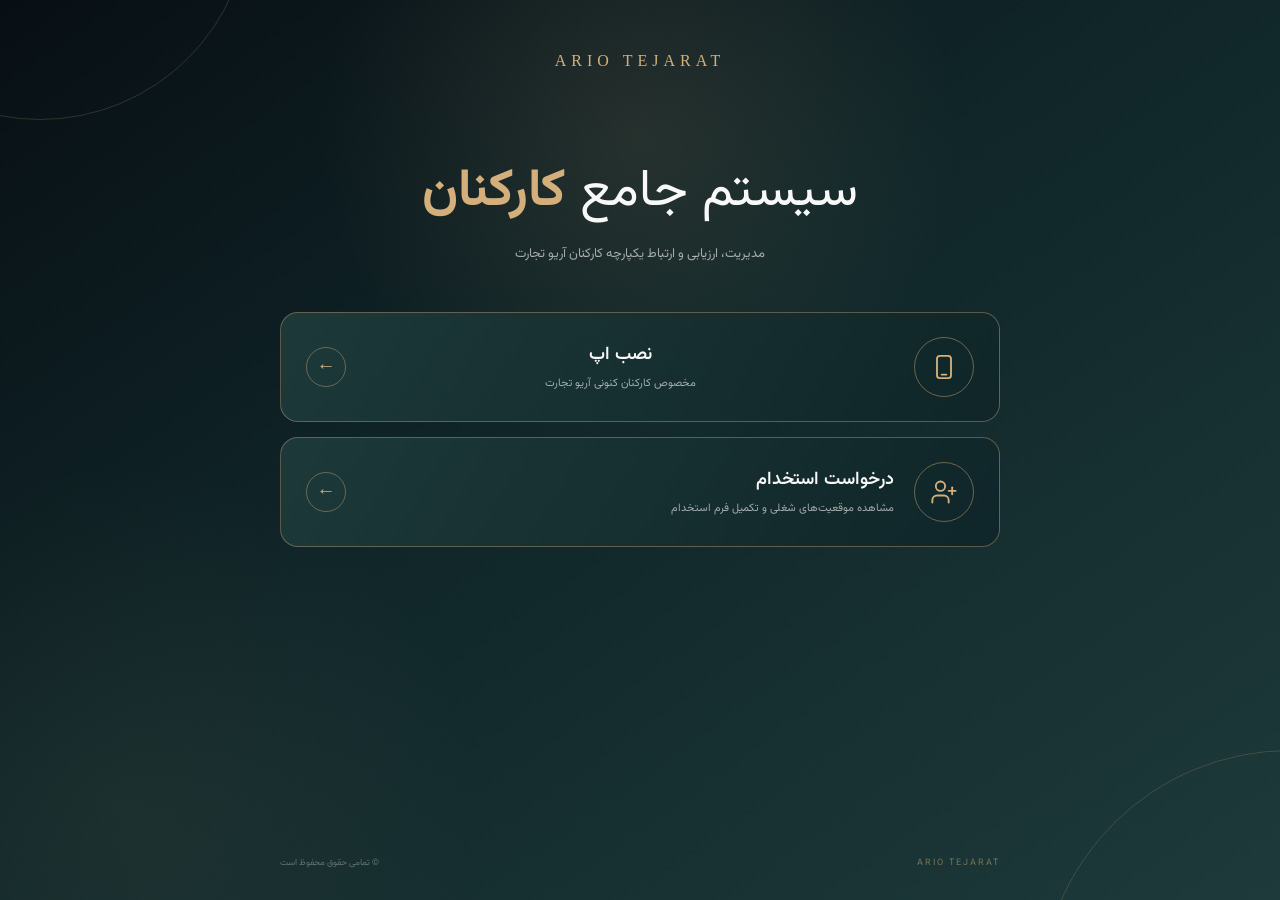
==== employees/index.html @ fea07a4d "Add files via upload" ====
<!DOCTYPE html>
<html lang="fa" dir="rtl">
<head>
    <meta charset="UTF-8">
    <meta name="viewport" content="width=device-width, initial-scale=1.0">

    <meta name="theme-color" content="#1E3A3A">
    <meta name="description" content="سیستم جامع کارکنان آریو تجارت">

    <link rel="manifest" href="manifest.json">

    <link rel="preconnect" href="https://fonts.googleapis.com">
    <link rel="preconnect" href="https://fonts.gstatic.com" crossorigin>
    <link href="https://fonts.googleapis.com/css2?family=Vazirmatn:wght@300;400;500;600;700;800&display=swap" rel="stylesheet">

    <link rel="stylesheet" href="style.css">

    <title>سیستم جامع کارکنان | آریو تجارت</title>
</head>

<body>

    <div class="background-decoration background-decoration--one"></div>
    <div class="background-decoration background-decoration--two"></div>

    <main class="portal">

        <div class="brand">
            <span class="brand-en">ARIO TEJARAT</span>
        </div>

        <section class="welcome">

            <h1>
                سیستم جامع
                <strong>کارکنان</strong>
            </h1>

            <p>
                مدیریت، ارزیابی و ارتباط یکپارچه کارکنان آریو تجارت
            </p>

        </section>


        <section class="actions">

            <button class="action-card install-card" id="installApp">

                <div class="action-icon">
                    <svg viewBox="0 0 24 24" fill="none">
                        <rect x="6" y="2.5" width="12" height="19" rx="2.5"/>
                        <path d="M10 18.5h4"/>
                    </svg>
                </div>

                <div class="action-text">
                    <h2>نصب اپ</h2>
                    <p>مخصوص کارکنان کنونی آریو تجارت</p>
                </div>

                <span class="action-arrow">←</span>

            </button>


            <a href="jobs/" class="action-card recruitment-card">

                <div class="action-icon">
<svg xmlns="http://www.w3.org/2000/svg" width="24" height="24" viewBox="0 0 24 24" fill="none" stroke="currentColor" stroke-width="2" stroke-linecap="round" stroke-linejoin="round" class="lucide lucide-user-plus preview-icon"><path d="M16 21v-2a4 4 0 0 0-4-4H6a4 4 0 0 0-4 4v2"/><circle cx="9" cy="7" r="4"/><line x1="19" x2="19" y1="8" y2="14"/><line x1="22" x2="16" y1="11" y2="11"/></svg>
                </div>

                <div class="action-text">
                    <h2>درخواست استخدام</h2>
                    <p>مشاهده موقعیت‌های شغلی و تکمیل فرم استخدام</p>
                </div>

                <span class="action-arrow">←</span>

            </a>

        </section>


        <div class="portal-footer">
            <span>ARIO TEJARAT</span>
            <span>© تمامی حقوق محفوظ است</span>
        </div>

    </main>

    <script src="script.js"></script>

</body>
</html>
---- employees/style.css ----
* {
    box-sizing: border-box;
    margin: 0;
    padding: 0;
}

:root {
    --green: #1E3A3A;
    --green-dark: #102629;
    --black: #080F14;
    --gold: #D4AF7C;
    --cream: #E8E0D3;
    --white: #F8F8F8;
    --muted: rgba(248, 248, 248, 0.62);
}

html {
    min-height: 100%;
}

body {
    min-height: 100vh;
    overflow-x: hidden;
    background:
        radial-gradient(
            circle at 50% 15%,
            rgba(212, 175, 124, 0.12),
            transparent 32%
        ),
        radial-gradient(
            circle at 10% 90%,
            rgba(212, 175, 124, 0.06),
            transparent 25%
        ),
        linear-gradient(
            145deg,
            #080F14,
            #102629 45%,
            #1E3A3A
        );

    color: var(--white);
    font-family: "Vazirmatn", Tahoma, sans-serif;

    -webkit-font-smoothing: antialiased;
}

button,
a {
    font-family: inherit;
}

a {
    color: inherit;
    text-decoration: none;
}

.background-decoration {
    position: fixed;
    pointer-events: none;
    border: 1px solid rgba(212, 175, 124, 0.2);
}

.background-decoration--one {
    width: 420px;
    height: 420px;
    top: -300px;
    left: -170px;
    border-radius: 50%;
}

.background-decoration--two {
    width: 500px;
    height: 500px;
    right: -260px;
    bottom: -350px;
    border-radius: 50%;
}

.portal {
    position: relative;
    z-index: 2;

    width: min(720px, calc(100% - 36px));
    min-height: 100vh;

    margin: 0 auto;

    padding: 52px 0 30px;

    display: flex;
    flex-direction: column;
}

.brand {
    display: flex;
    flex-direction: column;
    align-items: center;
    gap: 7px;
}

.brand-en {
    color: var(--gold);
    font-family: Georgia, serif;
    font-size: 16px;
    letter-spacing: 5px;
    direction: ltr;
}

.brand-line {
    width: 45px;
    height: 1px;
    background: var(--gold);
}

.brand-fa {
    color: rgba(248, 248, 248, 0.55);
    font-size: 11px;
}

.welcome {
    text-align: center;
    margin: 75px auto 45px;
}

.welcome-label {
    color: var(--gold);
    font-size: 10px;
    font-weight: 600;
    letter-spacing: 3px;
    direction: ltr;
}

.welcome h1 {
    margin-top: 13px;

    font-size: clamp(34px, 6vw, 52px);
    line-height: 1.35;
    font-weight: 400;
}

.welcome h1 strong {
    display: inline-block;
    color: var(--gold);
    font-weight: 700;
}

.welcome p {
    margin-top: 13px;

    color: var(--muted);
    font-size: 13px;
    line-height: 2;
}

.actions {
    display: flex;
    flex-direction: column;
    gap: 15px;
}

.action-card {
    position: relative;

    width: 100%;
    min-height: 110px;

    display: flex;
    align-items: center;

    padding: 22px 25px;

    border: 1px solid rgba(212, 175, 124, 0.38);
    border-radius: 18px;

    background:
        linear-gradient(
            120deg,
            rgba(30, 58, 58, 0.96),
            rgba(16, 38, 41, 0.96)
        );

    color: var(--white);

    cursor: pointer;

    transition:
        transform 0.35s ease,
        border-color 0.35s ease,
        box-shadow 0.35s ease;
}

.action-card:hover {
    transform: translateY(-4px);

    border-color: var(--gold);

    box-shadow:
        0 20px 45px rgba(0, 0, 0, 0.22);
}

.action-icon {
    width: 60px;
    height: 60px;

    flex: 0 0 60px;

    display: grid;
    place-items: center;

    border: 1px solid rgba(212, 175, 124, 0.45);
    border-radius: 50%;

    color: var(--gold);
}

.action-icon svg {
    width: 28px;
    height: 28px;

    stroke: currentColor;
    stroke-width: 1.6;
    stroke-linecap: round;
    stroke-linejoin: round;
}

.action-text {
    flex: 1;

    margin-right: 20px;
}

.action-text h2 {
    font-size: 18px;
    font-weight: 600;
}

.action-text p {
    margin-top: 5px;

    color: var(--muted);
    font-size: 11px;
    line-height: 1.8;
}

.action-arrow {
    width: 40px;
    height: 40px;

    flex: 0 0 40px;

    display: grid;
    place-items: center;

    border: 1px solid rgba(212, 175, 124, 0.42);
    border-radius: 50%;

    color: var(--gold);
    font-size: 19px;

    transition: transform 0.3s ease;
}

.action-card:hover .action-arrow {
    transform: translateX(-4px);
}

.portal-footer {
    margin-top: auto;
    padding-top: 55px;

    display: flex;
    justify-content: space-between;

    color: rgba(248, 248, 248, 0.32);

    font-size: 9px;
}

.portal-footer span:first-child {
    color: rgba(212, 175, 124, 0.5);
    letter-spacing: 2px;
    direction: ltr;
}

@media (max-width: 600px) {

    .portal {
        width: calc(100% - 28px);
        padding-top: 32px;
    }

    .welcome {
        margin: 58px auto 34px;
    }

    .welcome h1 {
        font-size: 35px;
    }

    .welcome p {
        font-size: 11px;
    }

    .action-card {
        min-height: 100px;
        padding: 18px;
        border-radius: 16px;
    }

    .action-icon {
        width: 52px;
        height: 52px;
        flex-basis: 52px;
    }

    .action-icon svg {
        width: 24px;
        height: 24px;
    }

    .action-text {
        margin-right: 14px;
    }

    .action-text h2 {
        font-size: 16px;
    }

    .action-text p {
        font-size: 9.5px;
    }

    .action-arrow {
        width: 34px;
        height: 34px;
        flex-basis: 34px;
    }

    .portal-footer {
        padding-top: 40px;
        padding-bottom: 10px;
    }
}
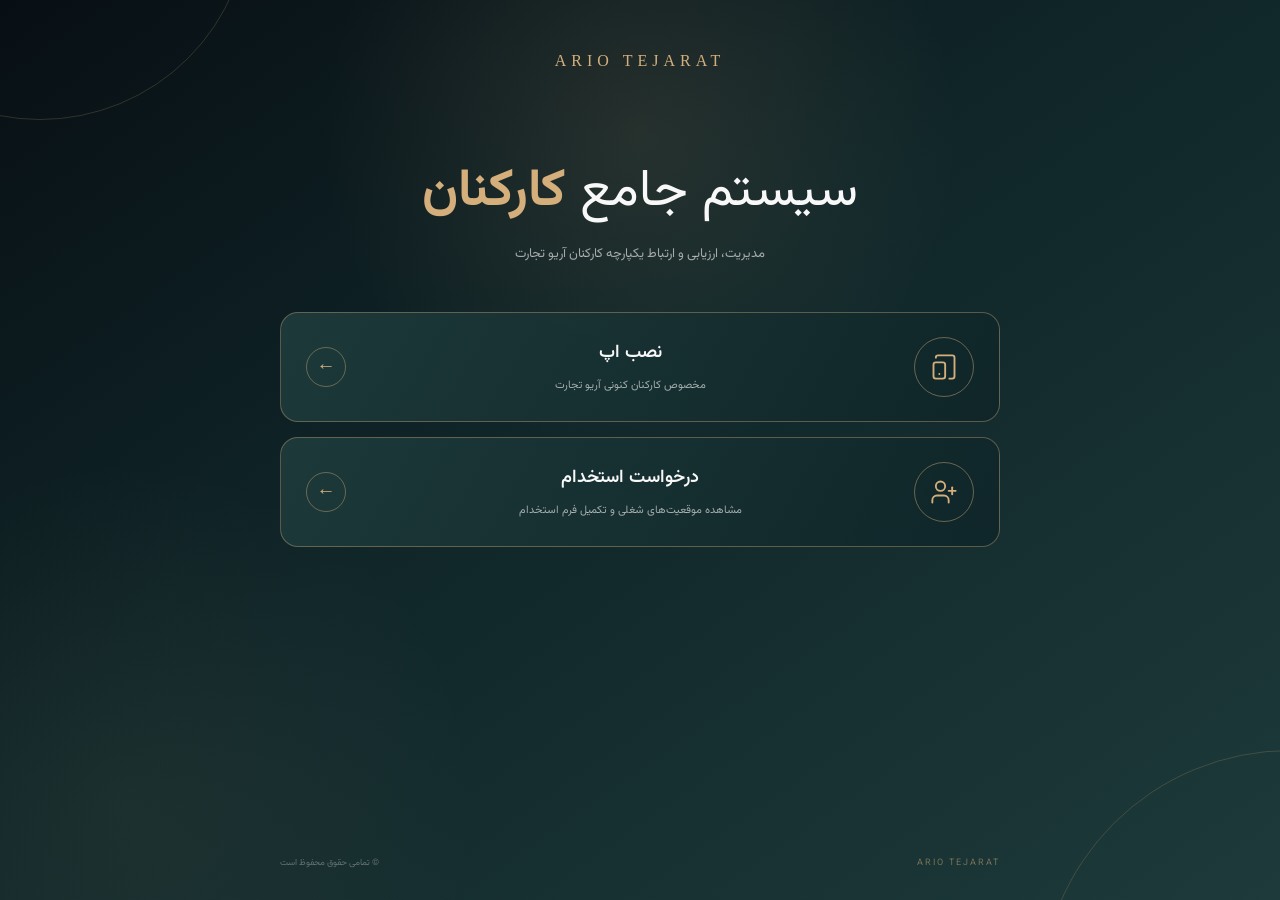
==== commit 6ffe75b3: "Update index.html" ====
--- a/employees/index.html
+++ b/employees/index.html
@@ -48,10 +48,7 @@
             <button class="action-card install-card" id="installApp">
 
                 <div class="action-icon">
-                    <svg viewBox="0 0 24 24" fill="none">
-                        <rect x="6" y="2.5" width="12" height="19" rx="2.5"/>
-                        <path d="M10 18.5h4"/>
-                    </svg>
+<svg xmlns="http://www.w3.org/2000/svg" width="24" height="24" viewBox="0 0 24 24" fill="none" stroke="currentColor" stroke-width="2" stroke-linecap="round" stroke-linejoin="round" class="lucide lucide-tablet-smartphone preview-icon"><rect width="10" height="14" x="3" y="8" rx="2"/><path d="M5 4a2 2 0 0 1 2-2h12a2 2 0 0 1 2 2v16a2 2 0 0 1-2 2h-2.4"/><path d="M8 18h.01"/></svg>
                 </div>
 
                 <div class="action-text">
@@ -92,4 +89,4 @@
     <script src="script.js"></script>
 
 </body>
-</html>+</html>
--- a/employees/style.css
+++ b/employees/style.css
@@ -225,19 +225,22 @@
 }
 
 .action-text {
-    flex: 1;
-
-    margin-right: 20px;
+    flex: 1;                 
+    text-align: center;       
+    display: flex;
+    flex-direction: column;
+    gap: 4px;
 }
 
 .action-text h2 {
     font-size: 18px;
     font-weight: 600;
+    justify-content: center;
 }
 
 .action-text p {
     margin-top: 5px;
-
+    justify-content: center;
     color: var(--muted);
     font-size: 11px;
     line-height: 1.8;
@@ -341,4 +344,4 @@
         padding-top: 40px;
         padding-bottom: 10px;
     }
-}+}
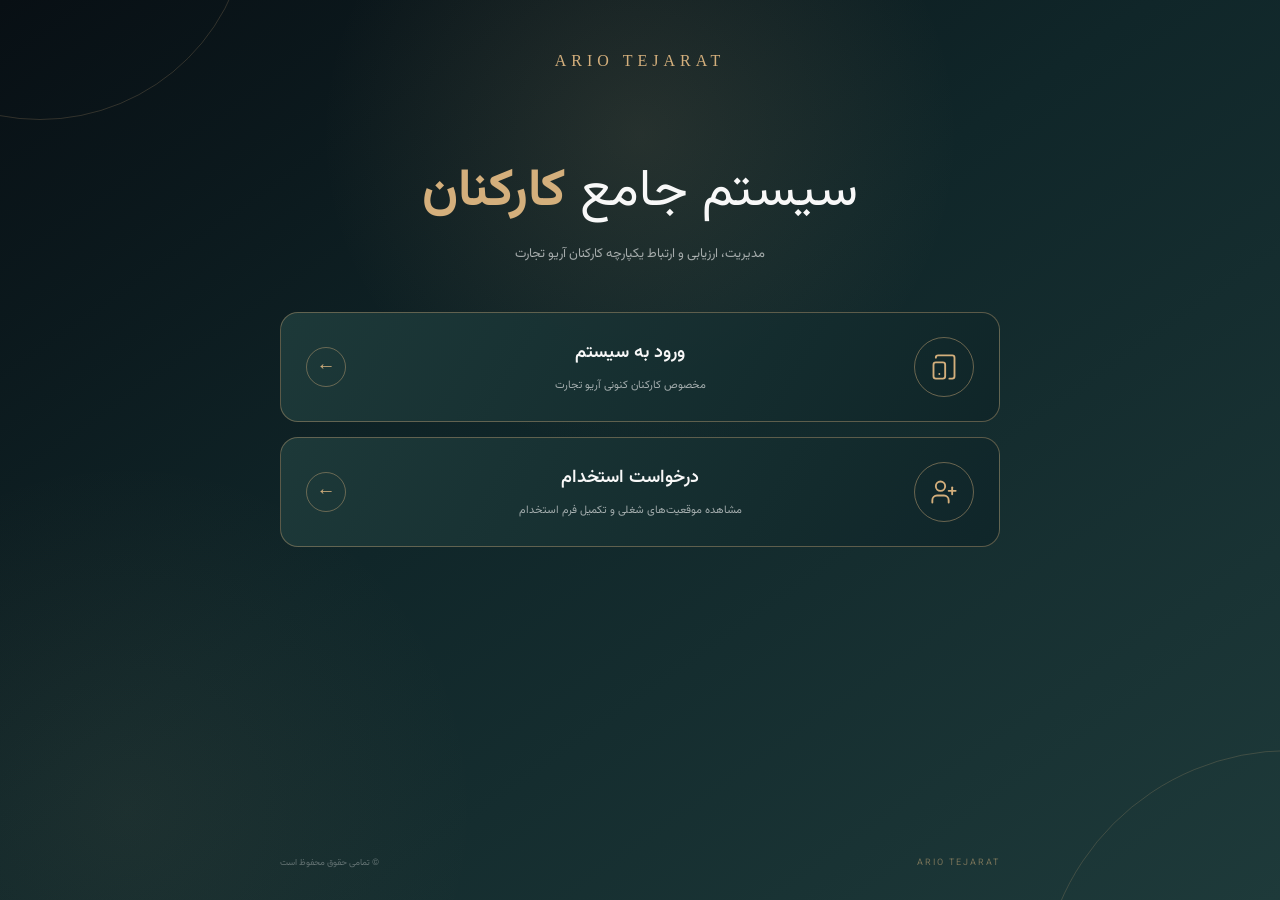
==== commit 18d76f3e: "Update index.html" ====
--- a/employees/index.html
+++ b/employees/index.html
@@ -48,11 +48,11 @@
             <button class="action-card install-card" id="installApp">
 
                 <div class="action-icon">
-<svg xmlns="http://www.w3.org/2000/svg" width="24" height="24" viewBox="0 0 24 24" fill="none" stroke="currentColor" stroke-width="2" stroke-linecap="round" stroke-linejoin="round" class="lucide lucide-tablet-smartphone preview-icon"><rect width="10" height="14" x="3" y="8" rx="2"/><path d="M5 4a2 2 0 0 1 2-2h12a2 2 0 0 1 2 2v16a2 2 0 0 1-2 2h-2.4"/><path d="M8 18h.01"/></svg>
+                <svg xmlns="http://www.w3.org/2000/svg" width="24" height="24" viewBox="0 0 24 24" fill="none" stroke="currentColor" stroke-width="2" stroke-linecap="round" stroke-linejoin="round" class="lucide lucide-tablet-smartphone preview-icon"><rect width="10" height="14" x="3" y="8" rx="2"/><path d="M5 4a2 2 0 0 1 2-2h12a2 2 0 0 1 2 2v16a2 2 0 0 1-2 2h-2.4"/><path d="M8 18h.01"/></svg>
                 </div>
 
                 <div class="action-text">
-                    <h2>نصب اپ</h2>
+                    <h2>ورود به سیستم</h2>
                     <p>مخصوص کارکنان کنونی آریو تجارت</p>
                 </div>
 
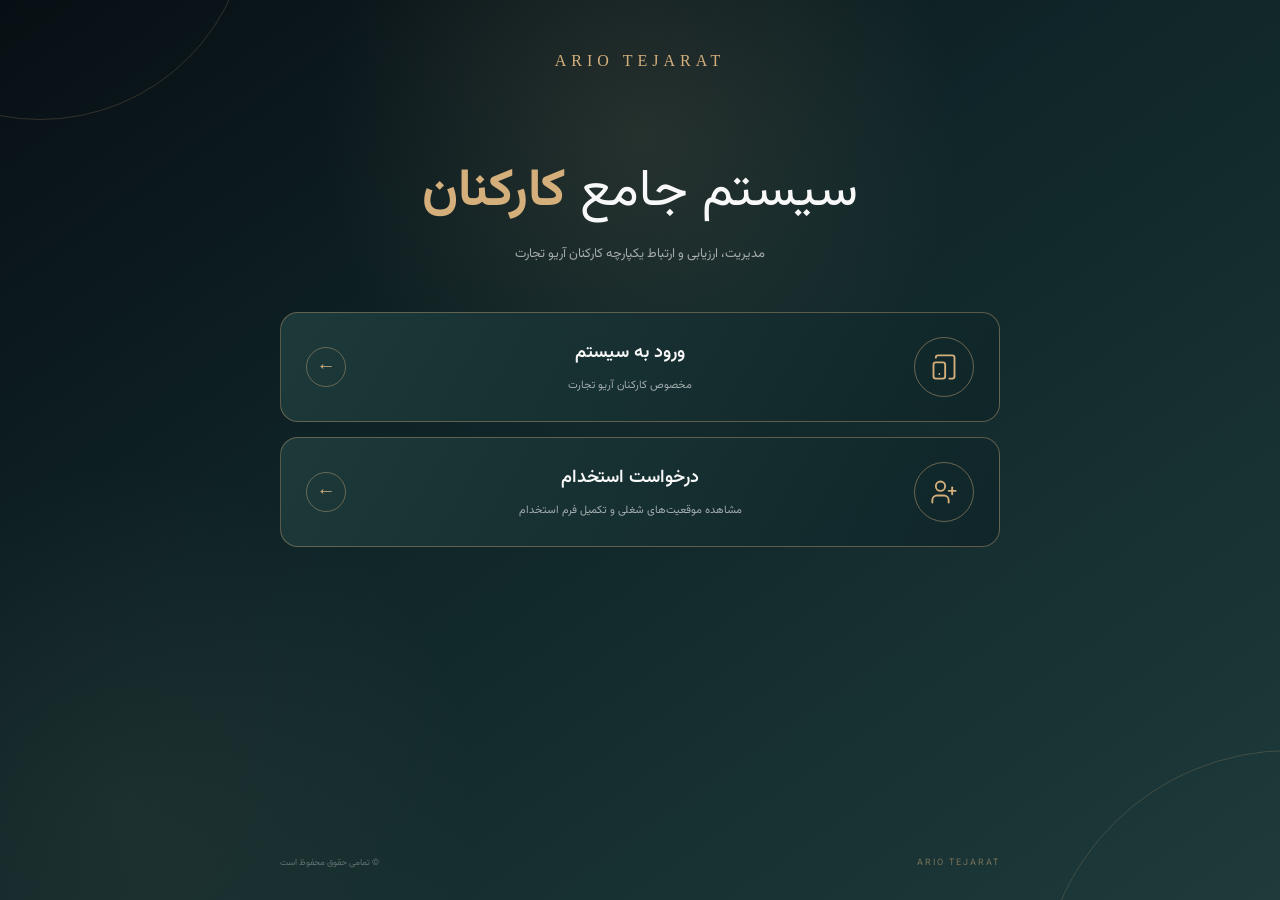
==== commit 44d16724: "Update index.html" ====
--- a/employees/index.html
+++ b/employees/index.html
@@ -53,7 +53,7 @@
 
                 <div class="action-text">
                     <h2>ورود به سیستم</h2>
-                    <p>مخصوص کارکنان کنونی آریو تجارت</p>
+                    <p>مخصوص کارکنان آریو تجارت</p>
                 </div>
 
                 <span class="action-arrow">←</span>
